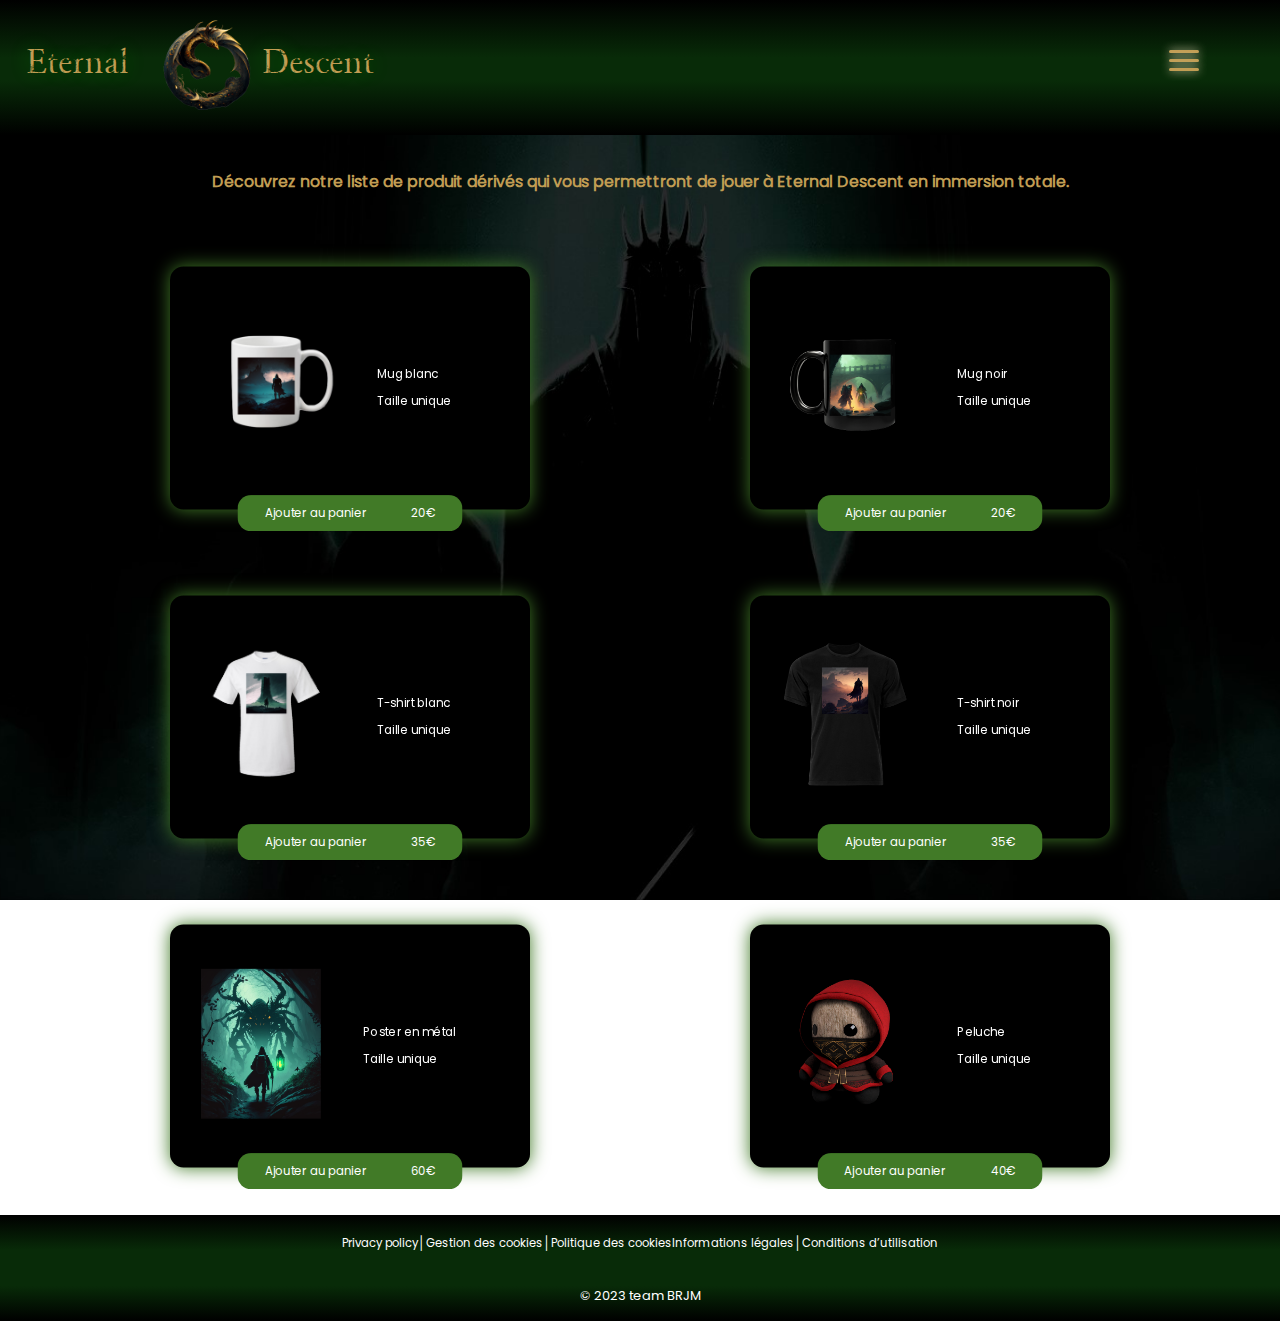
==== boutique/boutique.html @ 76239f19 "Début du travail sur l'affichage du panier" ====
<!DOCTYPE html>
<html lang="fr">

<head>
    <meta charset="UTF-8">
    <meta http-equiv="X-UA-Compatible" content="IE=edge">
    <meta name="viewport" content="width=device-width, initial-scale=1.0">
    <link rel="stylesheet" href="boutique.css">
    <title>Boutique</title>
</head>

<body>
    <!-- Header Matthieu -->
    <!------- HEADER -------->
    <!-- Nous allons disposer le titre du jeu à gauche et le menu (burger) à droite avec flexbox -->

    <header>

        <!-- Titre du jeu -->

        <div id="logo">
            <h1>
                Eternal Descent
            </h1>
            <img src="/assets/img/Logo.png" alt="logo" id="img_logo">
        </div>

        <!-- Menu navigation -->

        <div id="navbar">
            <ul>
                <li>
                    <a href="/index.html">Accueil</a>
                </li>
                <li>
                    <a href="/boutique/boutique.html">Boutique</a>
                </li>
                <li>
                    <a href="/roulette/roulette.html">Concours</a>
                </li>
                <li>
                    <a href="/contact/contact.html">Contact</a>
                </li>
                <li>
                    <a id="cart" href="#">
                        <img src="/assets/icons/panier_64.png" alt="Panier">
                    </a>
                    <span id="count">0</span>
                </li>
            </ul>
        </div>

        <!-- La div qui englobe la span du menu burger -->

        <div id="divSpanBurger">
            <span class="spanBurger"></span>
            <span class="spanBurger"></span>
            <span class="spanBurger"></span>
        </div>

    </header>
    <!-- Header Matthieu -->

    <main>
        <!-- Le panier qui apparaitra sous forme de popup sera en position absolute -->
        <div id="popup-panier" class="off">
            <button id="btn-close">X</button>
            <p>Votre panier</p>
            <table>
                <thead>
                    <tr>
                        <th>Article</th>
                        <th>Nombre</th>
                        <th>Prix</th>
                    </tr>
                </thead>
                <tbody>
                    <tr class="mb-tab">
                        <td>Mug blanc</td>
                        <td id="mb-count">0</td>
                        <td id="mb-price">0</td>
                        <td><button class="btn-moins">-</button><button class="btn-plus">+</button></td>
                    </tr>
                    <tr class="mn-tab">
                        <td>Mug noir</td>
                        <td id="mn-count">0</td>
                        <td id="mn-price">0</td>
                        <td><button class="btn-moins">-</button><button class="btn-plus">+</button></td>

                    </tr>
                    <tr class="tsb-tab">
                        <td>T-Shirt blanc</td>
                        <td id="tsb-count">0</td>
                        <td id="tsb-price">0</td>
                        <td><button class="btn-moins">-</button><button class="btn-plus">+</button></td>

                    </tr>
                    <tr class="tsn-tab">
                        <td>T-Shirt noir</td>
                        <td id="tsn-count">0</td>
                        <td id="tsn-price">0</td>
                        <td><button class="btn-moins">-</button><button class="btn-plus">+</button></td>

                    </tr>
                    <tr class="poster-tab">
                        <td>Poster</td>
                        <td id="poster-count">0</td>
                        <td id="poster-price">0</td>
                        <td><button class="btn-moins">-</button><button class="btn-plus">+</button></td>

                    </tr>
                    <tr class="peluche-tab">
                        <td>Peluche</td>
                        <td id="peluche-count">0</td>
                        <td id="peluche-price">0</td>
                        <td><button class="btn-moins">-</button><button class="btn-plus">+</button></td>
                    </tr>
                </tbody>
            </table>
            <p>Frais de port*<span id="delivery-price">10€</span></p>
            <p>Total de vos achats<span id="total-price">0€</span></p>
            <p>*Offert à partir de 50€ d'achats.</p>
            <button id="btn-paid" type="submit">Valider vos achats</button>
            <button id="btn-delete" type="submit">Vider votre panier</button>
        </div>
        <!-- La partie visible du main -->
        <h2 class="title-bg">Découvrez notre liste de produit dérivés qui vous permettront de jouer à Eternal Descent en immersion
            totale.</h2>
        <!-- Composant mug blanc -->
        <article id="mug-blanc" class="art-bg" >
            <figure><img src="/assets/img/goodies/mug_blanc.png"
                    alt="Image d'un mug blanc avec une illustration d'Eternal Descent">
            </figure>
            <div class="description-goodie">
                <p>Mug blanc</p>
                <p>Taille unique</p>
            </div>
            <button id="add-mug-blanc" class="addToCart" type="submit">Ajouter au panier <span>20€</span></button>
        </article>
        <!-- Compoosant mug noir -->
        <article id="mug-noir" class="art-bg" >
            <figure><img src="/assets/img/goodies/mug_noir.png"
                    alt="Image d'un mug noir floqué une illustration d'Eternal Descent">
            </figure>
            <div class="description-goodie">
                <p>Mug noir</p>
                <p>Taille unique</p>
            </div>
            <button id="add-mug-noir" class="addToCart" type="submit">Ajouter au panier <span>20€</span></button>
        </article>
        <!-- Composant t-shirt blanc -->
        <article id="t-shirt-blanc" class="art-bg" >
            <figure><img src="/assets/img/goodies/t-shirt-blanc.png"
                    alt="Image d'un t-shirt blanc floqué avec une illustration d'Eternal Descent">
            </figure>
            <div class="description-goodie">
                <p>T-shirt blanc</p>
                <p>Taille unique</p>
            </div>
            <button id="add-tshirt-blanc" class="addToCart" type="submit">Ajouter au panier <span>35€</span></button>
        </article>
        <!-- Composant t-shirt noir -->
        <article id="t-shirt-noir" class="art-bg" >
            <figure><img src="/assets/img/goodies/t-shirt_noir.png"
                    alt="Image d'un t-shirt noir floqué avec une illustration d'Eternal Descent">
            </figure>
            <div class="description-goodie">
                <p>T-shirt noir</p>
                <p>Taille unique</p>
            </div>
            <button id="add-tshirt-noir" class="addToCart" type="submit">Ajouter au panier <span>35€</span></button>
        </article>
        <!-- Composant Poster métal -->
        <article id="poster-metal" class="art-bg" >
            <figure><img src="/assets/img/illus_4.png"
                    alt="Image d'un poster en métal représentant une illustration d'un combat à venir dans Eternal Descent">
            </figure>
            <div class="description-goodie">
                <p>Poster en métal</p>
                <p>Taille unique</p>
            </div>
            <button id="add-poster" class="addToCart" type="submit">Ajouter au panier <span>60€</span></button>
        </article>
        <!-- Composant Peluche -->
        <article id="peluche" class="art-bg" >
            <figure><img src="/assets/img/goodies/peluche.png"
                    alt="Image de la peluche officielle du jeu Eternal Descent">
            </figure>
            <div class="description-goodie">
                <p>Peluche</p>
                <p>Taille unique</p>
            </div>
            <button id="add-peluche" class="addToCart" type="submit">Ajouter au panier <span>40€</span></button>
        </article>
    </main>
    <!-- Footer Ramy -->
    <footer>
        <div>
            <li><a href="">Privacy policy </a></li>
            <li> │ </li>
            <li><a href="">Gestion des cookies </a></li>
            <li> │ </li>
            <li><a href="">Politique des cookies </a></li>
            <li><a href="">Informations légales </a></li>
            <li> │ </li>
            <li><a href="">Conditions d’utilisation</a></li>
        </div>
        <span id="team">© 2023 team BRJM </span>
    </footer>
    <!-- Footer Ramy -->

    <script type="text/javascript" src="/assets/js/boutique/boutique.js"></script>

</body>

</html>
---- boutique/boutique.css ----
@font-face {
    font-family: "poppins";
    src: url("/assets/fonts/Poppins-Regular.ttf");
}

@font-face {
    font-family: "NightmarePill";
    src: url("/assets/fonts/NightmarePills-BV2w.ttf");
}

* {
    box-sizing: border-box;
    margin: 0;
    padding: 0;
    font-family: "poppins", sans-serif;
    font-size: 0.9rem;
    list-style: none;
    text-decoration: none;
}

/* Header Matthieu */

/* Je sépare le header en 2 parties, d'un côté le titre du jeu et de l'autre la navbar et je les dispose avec flexbox */

header {
    color: #C19D53;
    background: linear-gradient(180deg, #000000 0%, #082B08 42.86%, #082B08 59.43%, #000000 100%);
    /* mise en forme du padding et de la hauteur */
    height: 15vh;
    width: 100%;
    padding-top: 2vh;
    padding-left: 2%;
    padding-right: 2%;
    /* mise en place du flex */
}

#logo {
    position: relative;
}

h1 {
    font-family: "NightmarePill";
    font-size: 2.5rem;
    word-spacing: 120px;
    text-shadow: 0 0 20px rgba(9, 255, 0, 0.308);
    width: 100%;
    padding-top: 2vh;
}

#img_logo {
    /* l'image est en absolute pour se placer sur le H1 sans qu'il ne bouge */
    /* elle disparait au responsive te le word spacing du h1 disparait */
    width: 100px;
    position: absolute;
    top: 0;
    left: 130px;
}


/* NAVBAR DU MENU BURGER DEPLOYE */


div#navbar {
    visibility: visible;
    flex-direction: column;
    position: absolute;
    top: 25%;
    left: 40%;
    backdrop-filter: blur(15px);
    border-radius: 15px;
    margin-left: -100%;
    transition: 0.5s;
}

/* Je crée une classe qui permet d'afficher/masquer le menu burger */
div#navbar.mobile_menu {
    margin-left: 0;
    transition: 0.5s;
}

#navbar ul {
    /* j'espace les li avec flexbox et du padding sur les li*/
    display: flex;
    flex-direction: column;
    align-items: center;
    justify-content: space-around;
}


#navbar ul li {
    padding: 30px;
}

#navbar ul li:last-child {
    display: flex;
    align-items: center;
}

#count {
    font-size: 1.4em;
    font-weight: bold;
    padding-left: 5px;
}

#navbar ul li a {
    font-size: 1.5rem;
    color: #C19D53;
}

#navbar ul li a img {
    width: 30px;
}



/* LA DIV SPAN BURGER */

#divSpanBurger {
    display: flex;
    flex-direction: column;
    height: 3vh;
    width: 5%;
    justify-content: space-around;
    /* Je le mets en position absolute pour plus de liberté lors de la mise en place du menu burger */
    position: absolute;
    top: 5.2vh;
    right: 5%;
    z-index: 1000;
}

.spanBurger {
    /* mise en forme des span du menu burger */
    height: 3px;
    width: 30px;
    margin: auto;
    background-color: #C19D53;
    display: inline-block;
    border-radius: 5px;
    box-shadow: 0 0 10px #f0e0c1;
}

/* Header Matthieu */



main {
    background: url("/assets/img/body-bg.jpg") fixed center/cover no-repeat;
    width: 100%;
    min-height: 120vh;
    padding: 30px 20px 30px 20px;
    display: flex;
    flex-direction: row;
    flex-wrap: wrap;
    justify-content: space-evenly;
    align-items: center;
    gap: 50px;
    position: relative;
}

main h2 {
    width: 90%;
    font-size: 1.1rem;
    color: #C19D53;
    text-align: center;
}

/* Composant goodie */
article {
    transform: scale(0.9);
    width: 400px;
    height: 30vh;
    padding: 15px;
    background-color: black;
    color: white;
    box-shadow: 0px 0px 20px #417A27;
    border-radius: 15px;
    display: flex;
    flex-wrap: wrap;
    align-items: center;
    justify-content: space-around;
    position: relative;
}

article:hover {
    transform: scale(1);
    transition: 2s;
}

figure {
    width: 40%;
}

button {
    background-color: #417A27;
    color: white;
    padding: 5px;
    width: 250px;
    min-height: 40px;
    border-radius: 15px;
    border: none;
}

.addToCart {

    display: flex;
    justify-content: space-around;
    align-items: center;
    position: absolute;
    bottom: 0;
    transform: translateY(60%);
}

.addToCart:hover {
    box-shadow: 0px 0px 30px #c19d53;
    transform: translateY(60%);
    transition: 1s;
}

.description-goodie {
    padding: 10px;
}

.description-goodie>p {
    margin-right: 40px;
    text-align: left;
    padding: 5px;
}

/* Composant mug blanc */
#mug-blanc img {
    width: 100%;
    object-fit: contain;
    transform: scale(2.5);
}

/* Composant mug noir */
#mug-noir img {
    width: 100%;
    object-fit: cover;
}

/* Composant t-shirt noir */
#t-shirt-blanc img {
    width: 100%;
    object-fit: cover;
    transform: scale(1.8);
}

/* Composant t-shirt blanc */
#t-shirt-noir img {
    width: 100%;
    object-fit: cover;
}

/* Composat poster métal */
#poster-metal img {
    width: 100%;
    aspect-ratio: 4/5;
    object-fit: cover;
    transform: scale(0.9);
}

/* Composat peluche */
#peluche img {
    width: 100%;
    object-fit: cover;
}

/* Travail du panier popup */

#popup-panier {
    /* display: none; */
    width: 80%;
    color: white;
    background-color: #000000;
    box-shadow: 0px 0px 20px #417A27;
    border-radius: 20px;
    padding: 15px;
    position: absolute;
    top: 20px;
    z-index: 1;
}

#btn-close {
    background-color: rgb(160, 42, 42);
    width: 50px;
    height: 20px;
    border-radius: 10px;
    margin-left: 100%;
    transform: translateX(-100%);
    font-family: sans-serif;
    font-weight: 800;
    font-size: 1.1rem;
}

#popup-panier p {
    width: 50%;
    margin: 10px auto;
    text-align: center;
    color: #C19D53;
    font-size: 1.2rem;
}

#popup-panier p:nth-child(4) {
    margin-top: 2rem;
}

#popup-panier p:nth-child(4),
#popup-panier p:nth-child(5) {
    display: flex;
    justify-content: space-between;
    font-size: 1rem;
}

#popup-panier p:nth-child(6) {
    color: white;
    font-size: 0.7rem;
    text-align: left;
}

#delivery-price,
#total-price {
    font-size: 1.1rem;
}


#popup-panier table {
    border-collapse: collapse;
    margin: auto;
}

#popup-panier th,
td {
    width: 200px;
}

#popup-panier th {
    text-align: left;
    padding-top: 15px;
    padding-bottom: 10px;
}

#popup-panier td {
    padding-top: 25px;
    padding-bottom: 4px;
    border-bottom: #c19d53 solid 1px;
}

#btn-paid {
    display: block;
    width: 40%;
    margin: 30px auto;
    font-size: 1rem;
}

#btn-delete {
    display: block;
    background-color: rgb(160, 42, 42);
    width: 20%;
    font-size: 0.8rem;
    margin: 30px auto;
}

.btn-plus,
.btn-moins {
    width: 30px;
    font-size: 1.5rem;
    transform: scale(0.8);
    background-color: #c19d53;
}

.btn-moins {
    border-radius: 15px 0 0 15px;
    /* margin-left: 9vw; */
}

.btn-plus {
    border-radius: 0 15px 15px 0;
}

/* Classe créer pour servir à javascript à appliquer un blur sur l'arrière-plan lors de l'affichage du panier */
.blur {
    filter: blur(10px);
}

/* Création d'une classe qui servira à appliquer un display:none au tableau ainsi qu'aux éléments du tableau */
.off {
    display: none;
}

/* Footer by Ramy */

footer div {
    display: flex;
    flex-direction: row;
    flex-wrap: wrap;
    justify-content: space-evenly;
    align-content: center;
    line-height: 25px;
}

#team {
    margin-top: 30px;
}

footer {
    width: 100%;
    margin: auto;
    display: flex;
    flex-direction: column;
    justify-content: space-between;
    align-items: center;
    padding: 15px;
    background: linear-gradient(rgba(0, 0, 0, 1), rgba(8, 43, 8, 1), rgba(8, 43, 8, 1), rgba(0, 0, 0, 1));
    color: white;
}

footer a {
    text-decoration: none;
    font-size: 0.8rem;
    color: white;
}



/* A partir de maintenant, on trouve le code Responsive */

/* Header responsive */

@media screen and (min-width: 1470px) {
    header {
        display: flex;
        flex-direction: row;
        align-items: baseline;
        justify-content: space-between;
        position: relative;
    }

    div#navbar {
        visibility: visible;
        display: flex;
        flex-direction: row;
        justify-content: space-around;
        width: 50%;
        position: static;
        backdrop-filter: none;
        margin: 0;
    }

    div#navbar.mobile_menu {
        margin-left: 0;
        transition: 0.5s;
    }


    #navbar ul {
        /* j'espace les li avec flexbox et du padding sur les li*/
        display: flex;
        flex-direction: row;
        align-items: baseline;
        justify-content: space-around;
    }

    #navbar ul li {
        padding: 0 5%;
    }

    #divSpanBurger {
        visibility: hidden;
    }

    h1 {
        word-spacing: 0;
        font-size: 5rem;
    }

    #img_logo {
        visibility: hidden;
    }
}

@media screen and (max-width: 475px) {
    h1 {
        font-size: 2rem;
        word-spacing: 70px;
    }

    #img_logo {
        width: 70px;
        top: 6px;
        left: 98px;
    }

    #divSpanBurger {
        top: 4.4vh;
    }

    #navbar {
        left: 30%;
    }
}

/* Main responsive */
@media screen and (max-width: 1024px) {}
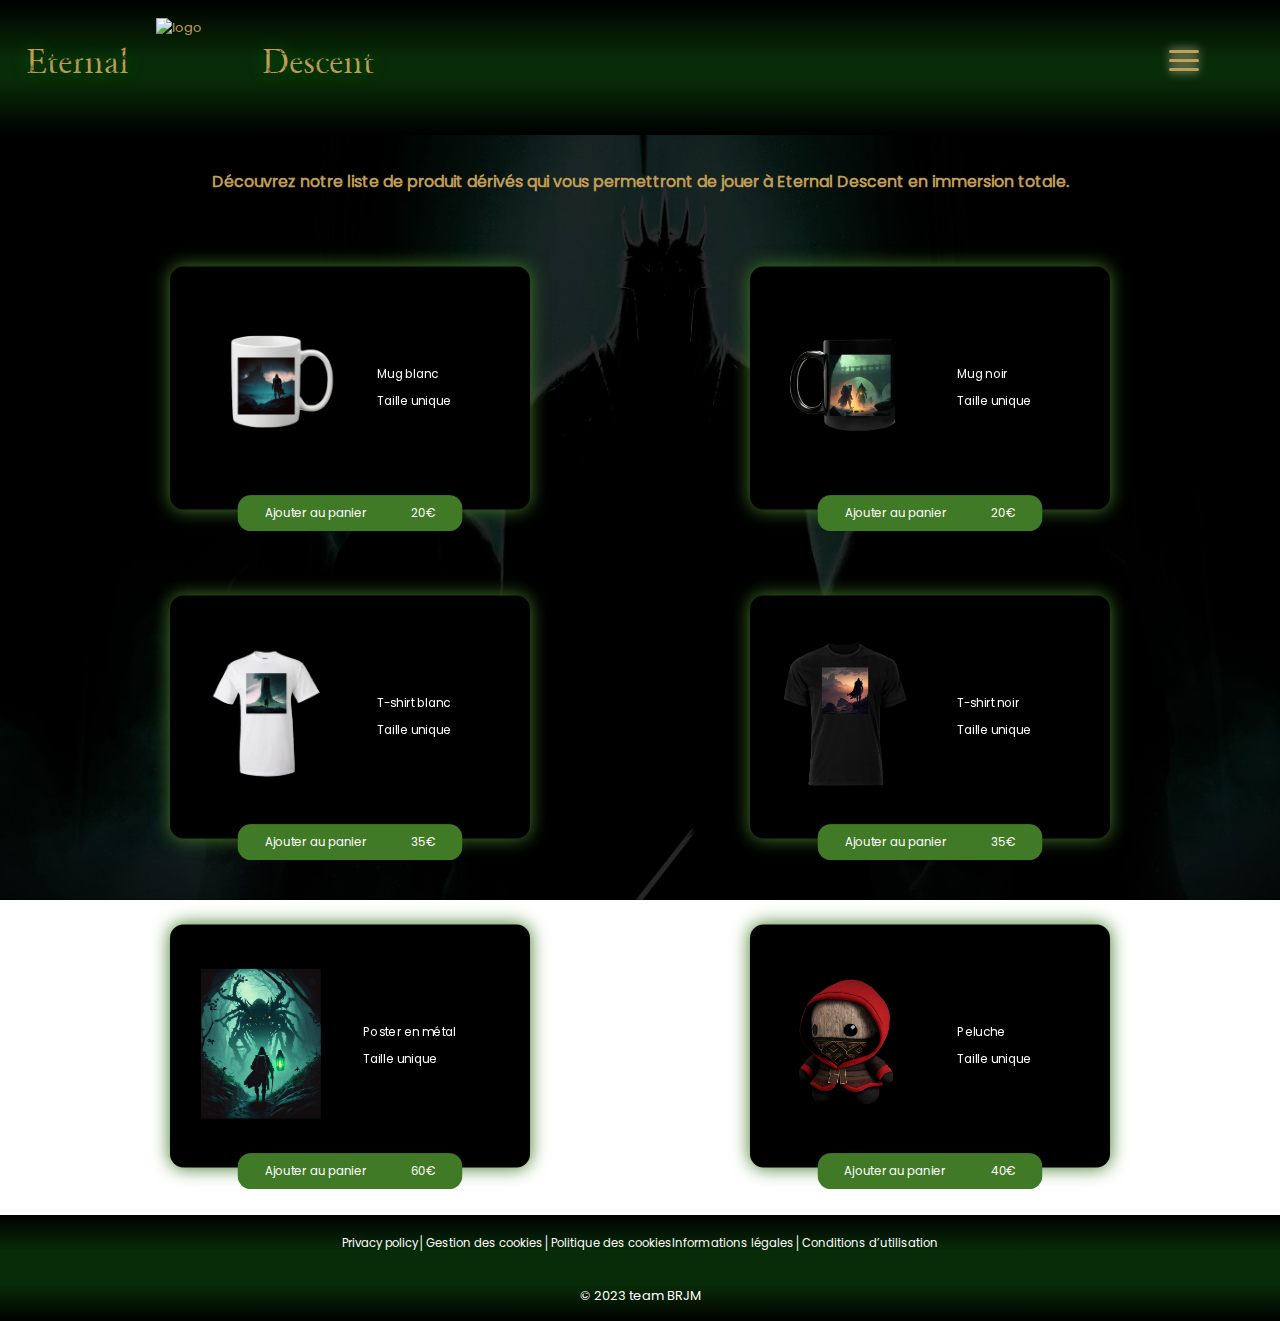
==== commit 28e018d8: "Mise à jour des liens de la page boutique ainsi que de l'icône panier" ====
--- a/boutique/boutique.html
+++ b/boutique/boutique.html
@@ -22,7 +22,7 @@
             <h1>
                 Eternal Descent
             </h1>
-            <img src="/assets/img/Logo.png" alt="logo" id="img_logo">
+            <img src="assets/img/Logo.png" alt="logo" id="img_logo">
         </div>
 
         <!-- Menu navigation -->
@@ -30,20 +30,20 @@
         <div id="navbar">
             <ul>
                 <li>
-                    <a href="/index.html">Accueil</a>
-                </li>
-                <li>
-                    <a href="/boutique/boutique.html">Boutique</a>
-                </li>
-                <li>
-                    <a href="/roulette/roulette.html">Concours</a>
-                </li>
-                <li>
-                    <a href="/contact/contact.html">Contact</a>
+                    <a href="../index.html">Accueil</a>
+                </li>
+                <li>
+                    <a href="../boutique/boutique.html">Boutique</a>
+                </li>
+                <li>
+                    <a href="../roulette/roulette.html">Concours</a>
+                </li>
+                <li>
+                    <a href="../contact/contact.html">Contact</a>
                 </li>
                 <li>
                     <a id="cart" href="#">
-                        <img src="/assets/icons/panier_64.png" alt="Panier">
+                        <img src="../assets/icons/panier_64.png" alt="Panier">
                     </a>
                     <span id="count">0</span>
                 </li>
@@ -75,60 +75,61 @@
                     </tr>
                 </thead>
                 <tbody>
-                    <tr class="mb-tab">
+                    <tr class="mb-tab off hide">
                         <td>Mug blanc</td>
-                        <td id="mb-count">0</td>
-                        <td id="mb-price">0</td>
-                        <td><button class="btn-moins">-</button><button class="btn-plus">+</button></td>
-                    </tr>
-                    <tr class="mn-tab">
+                        <td id="mb-count" class="reset">0</td>
+                        <td id="mb-price" class="reset">0</td>
+                        <td class="right"><span><button class="btn-moins mb">-</button><button class="btn-plus mb">+</button></span></td>
+                    </tr>
+                    <tr class="mn-tab off hide">
                         <td>Mug noir</td>
-                        <td id="mn-count">0</td>
-                        <td id="mn-price">0</td>
-                        <td><button class="btn-moins">-</button><button class="btn-plus">+</button></td>
-
-                    </tr>
-                    <tr class="tsb-tab">
+                        <td id="mn-count" class="reset">0</td>
+                        <td id="mn-price" class="reset">0</td>
+                        <td class="right"><span><button class="btn-moins mn">-</button><button class="btn-plus mn">+</button></span></td>
+
+                    </tr>
+                    <tr class="tsb-tab off hide">
                         <td>T-Shirt blanc</td>
-                        <td id="tsb-count">0</td>
-                        <td id="tsb-price">0</td>
-                        <td><button class="btn-moins">-</button><button class="btn-plus">+</button></td>
-
-                    </tr>
-                    <tr class="tsn-tab">
+                        <td id="tsb-count" class="reset">0</td>
+                        <td id="tsb-price" class="reset">0</td>
+                        <td class="right"><span><button class="btn-moins tsb">-</button><button class="btn-plus tsb">+</button></span></td>
+
+                    </tr>
+                    <tr class="tsn-tab off hide">
                         <td>T-Shirt noir</td>
-                        <td id="tsn-count">0</td>
-                        <td id="tsn-price">0</td>
-                        <td><button class="btn-moins">-</button><button class="btn-plus">+</button></td>
-
-                    </tr>
-                    <tr class="poster-tab">
+                        <td id="tsn-count" class="reset">0</td>
+                        <td id="tsn-price" class="reset">0</td>
+                        <td class="right"><span><button class="btn-moins tsn">-</button><button class="btn-plus tsn">+</button></span></td>
+
+                    </tr>
+                    <tr class="poster-tab off hide">
                         <td>Poster</td>
-                        <td id="poster-count">0</td>
-                        <td id="poster-price">0</td>
-                        <td><button class="btn-moins">-</button><button class="btn-plus">+</button></td>
-
-                    </tr>
-                    <tr class="peluche-tab">
+                        <td id="poster-count" class="reset">0</td>
+                        <td id="poster-price" class="reset">0</td>
+                        <td class="right"><span><button class="btn-moins poster">-</button><button class="btn-plus poster">+</button></span></td>
+
+                    </tr>
+                    <tr class="peluche-tab off hide">
                         <td>Peluche</td>
-                        <td id="peluche-count">0</td>
-                        <td id="peluche-price">0</td>
-                        <td><button class="btn-moins">-</button><button class="btn-plus">+</button></td>
+                        <td id="peluche-count" class="reset">0</td>
+                        <td id="peluche-price" class="reset">0</td>
+                        <td class="right"><span><button class="btn-moins peluche">-</button><button class="btn-plus peluche">+</button></span></td>
                     </tr>
                 </tbody>
             </table>
             <p>Frais de port*<span id="delivery-price">10€</span></p>
-            <p>Total de vos achats<span id="total-price">0€</span></p>
+            <p>Total de vos achats<span id="total-price">0€</span>€</p>
             <p>*Offert à partir de 50€ d'achats.</p>
             <button id="btn-paid" type="submit">Valider vos achats</button>
             <button id="btn-delete" type="submit">Vider votre panier</button>
         </div>
         <!-- La partie visible du main -->
-        <h2 class="title-bg">Découvrez notre liste de produit dérivés qui vous permettront de jouer à Eternal Descent en immersion
+        <h2 class="title-bg">Découvrez notre liste de produit dérivés qui vous permettront de jouer à Eternal Descent en
+            immersion
             totale.</h2>
         <!-- Composant mug blanc -->
-        <article id="mug-blanc" class="art-bg" >
-            <figure><img src="/assets/img/goodies/mug_blanc.png"
+        <article id="mug-blanc" class="art-bg">
+            <figure><img src="../assets/img/goodies/mug_blanc.png"
                     alt="Image d'un mug blanc avec une illustration d'Eternal Descent">
             </figure>
             <div class="description-goodie">
@@ -138,8 +139,8 @@
             <button id="add-mug-blanc" class="addToCart" type="submit">Ajouter au panier <span>20€</span></button>
         </article>
         <!-- Compoosant mug noir -->
-        <article id="mug-noir" class="art-bg" >
-            <figure><img src="/assets/img/goodies/mug_noir.png"
+        <article id="mug-noir" class="art-bg">
+            <figure><img src="../assets/img/goodies/mug_noir.png"
                     alt="Image d'un mug noir floqué une illustration d'Eternal Descent">
             </figure>
             <div class="description-goodie">
@@ -149,8 +150,8 @@
             <button id="add-mug-noir" class="addToCart" type="submit">Ajouter au panier <span>20€</span></button>
         </article>
         <!-- Composant t-shirt blanc -->
-        <article id="t-shirt-blanc" class="art-bg" >
-            <figure><img src="/assets/img/goodies/t-shirt-blanc.png"
+        <article id="t-shirt-blanc" class="art-bg">
+            <figure><img src="../assets/img/goodies/t-shirt-blanc.png"
                     alt="Image d'un t-shirt blanc floqué avec une illustration d'Eternal Descent">
             </figure>
             <div class="description-goodie">
@@ -160,8 +161,8 @@
             <button id="add-tshirt-blanc" class="addToCart" type="submit">Ajouter au panier <span>35€</span></button>
         </article>
         <!-- Composant t-shirt noir -->
-        <article id="t-shirt-noir" class="art-bg" >
-            <figure><img src="/assets/img/goodies/t-shirt_noir.png"
+        <article id="t-shirt-noir" class="art-bg">
+            <figure><img src="../assets/img/goodies/t-shirt_noir.png"
                     alt="Image d'un t-shirt noir floqué avec une illustration d'Eternal Descent">
             </figure>
             <div class="description-goodie">
@@ -171,8 +172,8 @@
             <button id="add-tshirt-noir" class="addToCart" type="submit">Ajouter au panier <span>35€</span></button>
         </article>
         <!-- Composant Poster métal -->
-        <article id="poster-metal" class="art-bg" >
-            <figure><img src="/assets/img/illus_4.png"
+        <article id="poster-metal" class="art-bg">
+            <figure><img src="../assets/img/illus_4.png"
                     alt="Image d'un poster en métal représentant une illustration d'un combat à venir dans Eternal Descent">
             </figure>
             <div class="description-goodie">
@@ -182,8 +183,8 @@
             <button id="add-poster" class="addToCart" type="submit">Ajouter au panier <span>60€</span></button>
         </article>
         <!-- Composant Peluche -->
-        <article id="peluche" class="art-bg" >
-            <figure><img src="/assets/img/goodies/peluche.png"
+        <article id="peluche" class="art-bg">
+            <figure><img src="../assets/img/goodies/peluche.png"
                     alt="Image de la peluche officielle du jeu Eternal Descent">
             </figure>
             <div class="description-goodie">
@@ -209,7 +210,7 @@
     </footer>
     <!-- Footer Ramy -->
 
-    <script type="text/javascript" src="/assets/js/boutique/boutique.js"></script>
+    <script type="text/javascript" src="../assets/js/boutique/boutique.js"></script>
 
 </body>
 
--- a/boutique/boutique.css
+++ b/boutique/boutique.css
@@ -277,7 +277,7 @@
     border-radius: 20px;
     padding: 15px;
     position: absolute;
-    top: 20px;
+    top: 80px;
     z-index: 1;
 }
 
@@ -293,6 +293,10 @@
     font-size: 1.1rem;
 }
 
+#btn-close:hover {
+    cursor: pointer;
+}
+
 #popup-panier p {
     width: 50%;
     margin: 10px auto;
@@ -309,6 +313,7 @@
 #popup-panier p:nth-child(5) {
     display: flex;
     justify-content: space-between;
+    align-items: center;
     font-size: 1rem;
 }
 
@@ -321,6 +326,10 @@
 #delivery-price,
 #total-price {
     font-size: 1.1rem;
+}
+
+#total-price {
+    margin-left: auto;
 }
 
 
@@ -361,6 +370,10 @@
     margin: 30px auto;
 }
 
+#btn-delete:hover {
+    cursor: pointer;
+}
+
 .btn-plus,
 .btn-moins {
     width: 30px;
@@ -376,6 +389,12 @@
 
 .btn-plus {
     border-radius: 0 15px 15px 0;
+}
+
+.right {
+    display: flex;
+    justify-content: flex-end;
+    align-items: center;
 }
 
 /* Classe créer pour servir à javascript à appliquer un blur sur l'arrière-plan lors de l'affichage du panier */
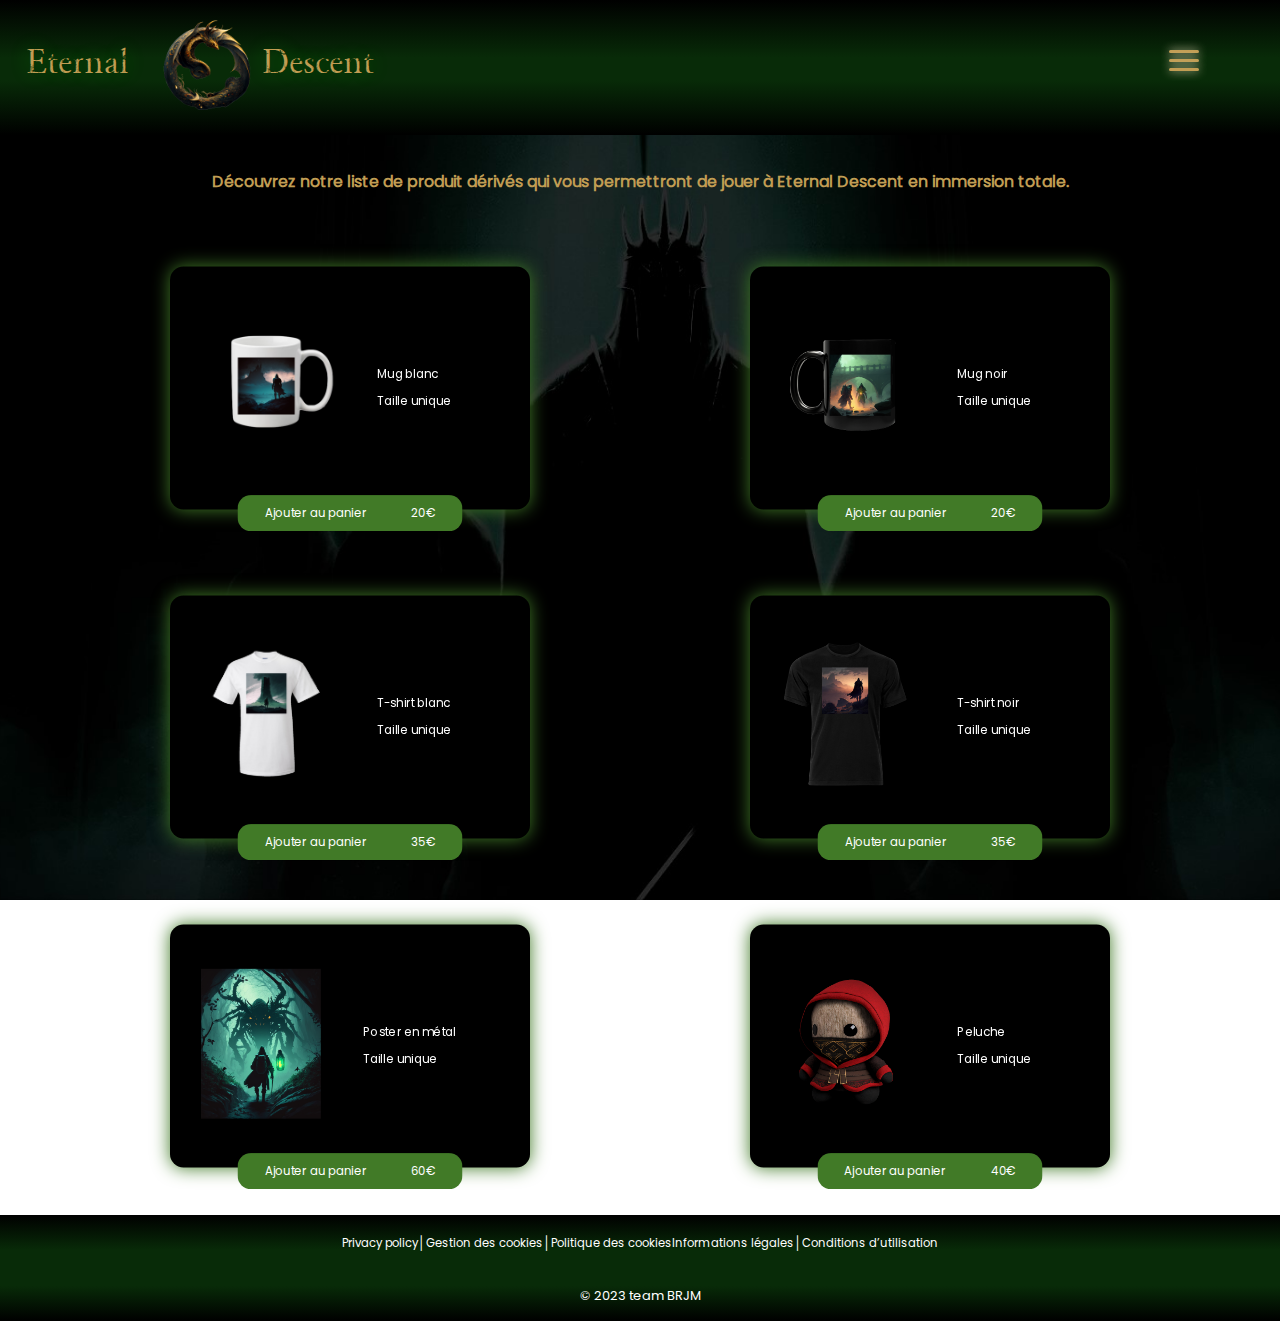
==== commit d63d1262: "Mise à jour des liens" ====
--- a/boutique/boutique.html
+++ b/boutique/boutique.html
@@ -22,7 +22,7 @@
             <h1>
                 Eternal Descent
             </h1>
-            <img src="assets/img/Logo.png" alt="logo" id="img_logo">
+            <img src="../assets/img/Logo.png" alt="logo" id="img_logo">
         </div>
 
         <!-- Menu navigation -->
